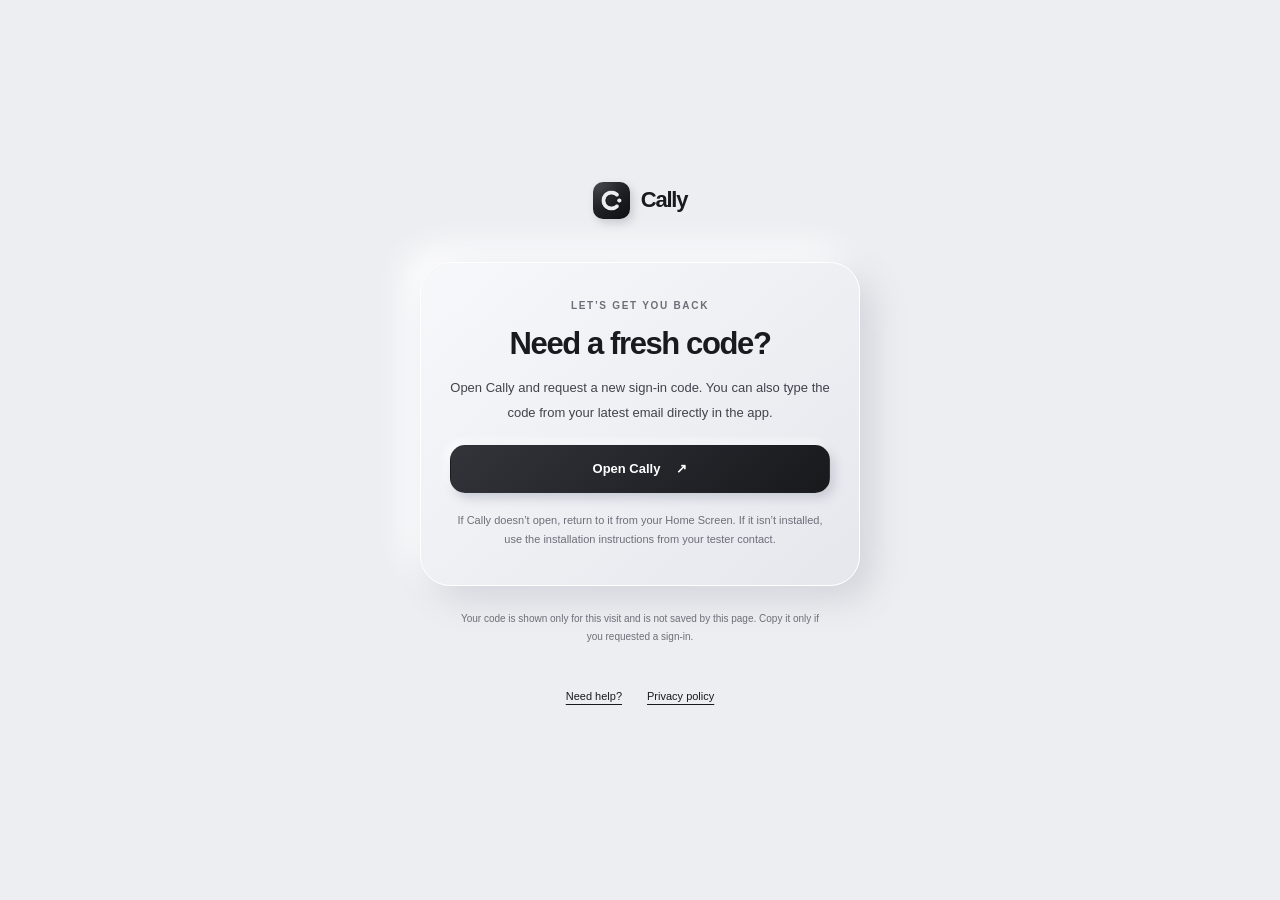
==== continue/index.html @ 254588e0 "Publish Cally marketing site and preserve browser app" ====
<!doctype html>
<html lang="en">
<head>
  <meta charset="utf-8">
  <meta name="viewport" content="width=device-width, initial-scale=1">
  <meta name="theme-color" content="#edeef1">
  <meta name="robots" content="noindex, nofollow, noarchive">
  <meta name="referrer" content="no-referrer">
  <meta http-equiv="Cache-Control" content="no-store">
  <meta http-equiv="Pragma" content="no-cache">
  <title>Your sign-in code · Cally</title>
  <script id="cally-code-script">
  (() => {
    // Fragments stay in the browser. Remove it before displaying or using its value.
    let fragment = '';
    let scrubbed = false;
    try {
      fragment = window.location.hash;
      window.history.replaceState(null, '', window.location.pathname);
      scrubbed = true;
    } catch {
      // If the address cannot be cleared, keep the code hidden.
    }
    const match = scrubbed ? /^#code=([0-9]{6})$/.exec(fragment) : null;
    const code = match ? match[1] : null;
    fragment = '';
    function ready() {
      if (!code) return;
      const value = document.getElementById('sign-in-code');
      const copy = document.getElementById('copy-code');
      const status = document.getElementById('copy-status');
      value.textContent = code;
      document.getElementById('code-valid').hidden = false;
      document.getElementById('code-missing').hidden = true;
      function selectCode() {
        const selection = window.getSelection();
        if (selection) {
          const range = document.createRange();
          range.selectNodeContents(value);
          selection.removeAllRanges();
          selection.addRange(range);
          status.textContent = 'Code selected. Choose Copy, then return to Cally.';
        } else {
          status.textContent = 'Select the code above and choose Copy, or type it in Cally.';
        }
      }
      copy.addEventListener('click', async () => {
        try {
          if (!navigator.clipboard || !navigator.clipboard.writeText) {
            selectCode();
            return;
          }
          await navigator.clipboard.writeText(code);
          copy.textContent = 'Copied';
          status.textContent = 'Copied. Open Cally and paste the code into the sign-in field.';
        } catch {
          selectCode();
        }
      });
    }
    if (document.readyState === 'loading') document.addEventListener('DOMContentLoaded', ready, { once: true });
    else ready();
  })();
  </script>
  <link rel="icon" href="../assets/app-icon.png">
  <link rel="stylesheet" href="../assets/styles.css">
  <style>
    [hidden]{display:none!important}.code-page{min-height:100svh;display:flex;align-items:center;justify-content:center;padding:44px 20px}.code-wrap{width:min(100%,440px);text-align:center}.code-brand{justify-content:center;margin-bottom:43px}.code-card{background:linear-gradient(140deg,#f7f8fa,#e5e7ed);border:1px solid #fff;border-radius:30px;box-shadow:var(--shadow);padding:35px 29px}.code-card h1{font-size:31px;letter-spacing:-.045em;line-height:1.15;font-weight:650;margin:0 0 15px}.code-intro{color:var(--body);font-size:13px;line-height:1.8;margin:0 0 25px}.code-number{display:block;background:#e5e7ed;box-shadow:inset 4px 4px 9px #d0d3dc,inset -4px -4px 9px #fff;border-radius:18px;padding:22px 10px;font-size:clamp(37px,10vw,49px);font-weight:650;letter-spacing:.16em;text-indent:.16em;font-variant-numeric:tabular-nums;line-height:1.25;user-select:all;-webkit-user-select:all;margin:0 0 20px}.code-card .button{width:100%;cursor:pointer}.code-card .open-app{margin-top:13px;background:transparent;border-color:#c9cdd6;color:var(--ink);box-shadow:none}.copy-status{font-size:11px;line-height:1.8;min-height:39px;color:var(--muted);margin:18px 0 0}.code-guidance{font-size:13px;line-height:1.85;color:var(--body);margin:0 0 20px}.code-help{font-size:11px;line-height:1.85;color:var(--body);margin:20px 0 0;padding-top:20px;border-top:1px solid #d2d5dd}.code-help b{font-weight:650}.code-privacy{font-size:10px;line-height:1.8;color:var(--muted);max-width:360px;margin:24px auto 0}.code-footer{display:flex;justify-content:center;gap:25px;margin-top:28px}.code-footer a{font-size:11px;text-underline-offset:4px;min-height:44px;display:inline-flex;align-items:center}.code-page .eyebrow{font-size:10px;margin-bottom:13px}@media(max-width:360px){.code-card{padding:29px 23px}.code-card h1{font-size:28px}}@media print{.code-number{font-size:42px}.code-brand,.code-footer,.code-privacy,.code-card .button{display:none}}
  </style>
</head>
<body>
  <main class="code-page">
    <div class="code-wrap">
      <a class="brand code-brand" href="../index.html" aria-label="Cally home"><img src="../assets/app-icon.png" width="37" height="37" alt="">Cally</a>
      <div class="code-card">
        <div id="code-valid" hidden>
          <p class="eyebrow">Back to your calendar</p>
          <h1>Your sign-in code.</h1>
          <p class="code-intro">Copy this code, then return to Cally and paste it into the sign-in field.</p>
          <output class="code-number" id="sign-in-code" aria-label="Your six-digit sign-in code" tabindex="0"></output>
          <button class="button button-dark" id="copy-code" type="button">Copy code</button>
          <a class="button open-app" href="cally://" rel="noreferrer">Open Cally <span aria-hidden="true">↗</span></a>
          <p class="copy-status" id="copy-status" role="status" aria-live="polite">Your code expires 10 minutes after the email was sent.</p>
          <p class="code-help">If the email form isn’t open, choose <b>Continue with email</b>, enter the same email address, then choose <b>I already have a code</b> and <b>Paste</b>.<br><br>If Cally doesn’t open, return to it from your Home Screen. If it isn’t installed, use the installation instructions from your tester contact.</p>
        </div>
        <div id="code-missing">
          <p class="eyebrow">Let’s get you back</p>
          <h1>Need a fresh code?</h1>
          <p class="code-guidance">Open Cally and request a new sign-in code. You can also type the code from your latest email directly in the app.</p>
          <a class="button button-dark" href="cally://" rel="noreferrer">Open Cally <span aria-hidden="true">↗</span></a>
          <p class="copy-status">If Cally doesn’t open, return to it from your Home Screen. If it isn’t installed, use the installation instructions from your tester contact.</p>
        </div>
      </div>
      <p class="code-privacy">Your code is shown only for this visit and is not saved by this page. Copy it only if you requested a sign-in.</p>
      <nav class="code-footer" aria-label="Help"><a href="../support.html">Need help?</a><a href="../privacy.html">Privacy policy</a></nav>
    </div>
  </main>
</body>
</html>
---- assets/styles.css ----
@charset "UTF-8";
:root{--canvas:#edeef1;--paper:#f8f9fb;--white:#fff;--ink:#191a1e;--body:#41434c;--muted:#6c6f78;--line:#d8dae0;--soft:#e5e6eb;--radius:32px;--shadow:14px 14px 34px #d3d5dd,-14px -14px 34px #fff;--max:1160px}
*{box-sizing:border-box}html{scroll-behavior:smooth;scroll-padding-top:100px}body{margin:0;background:var(--canvas);color:var(--ink);font-family:-apple-system,BlinkMacSystemFont,"Segoe UI",Helvetica,Arial,sans-serif;-webkit-font-smoothing:antialiased}button,a{-webkit-tap-highlight-color:transparent}a{color:inherit}img{display:block;max-width:100%;height:auto}button{font:inherit}button,a{touch-action:manipulation}button:focus-visible,a:focus-visible{outline:3px solid #777c89;outline-offset:5px}::selection{background:var(--ink);color:#fff}.container{width:min(var(--max),calc(100% - 80px));margin-inline:auto}.skip-link{position:fixed;top:12px;left:12px;padding:12px 18px;background:var(--ink);color:#fff;z-index:100;transform:translateY(-150%)}.skip-link:focus{transform:none}.site-header{position:relative;z-index:20;border-bottom:1px solid rgba(25,26,30,.09)}.nav{height:96px;display:flex;align-items:center;justify-content:space-between;gap:30px}.brand{display:inline-flex;align-items:center;gap:11px;text-decoration:none;font-size:22px;font-weight:750;letter-spacing:-.055em}.brand img{width:37px;height:37px;border-radius:10px;box-shadow:3px 4px 9px #c8cad2}.nav-links{display:flex;align-items:center;gap:34px}.nav-links a{min-height:44px;display:inline-flex;align-items:center;text-decoration:none;font-size:14px;font-weight:560;color:var(--body);padding-block:13px}.nav-links a:hover,.nav-links a[aria-current=page]{color:var(--ink)}.nav-links .nav-contact{padding:12px 20px;border:1px solid #cfd1d8;border-radius:999px;color:var(--ink);background:rgba(255,255,255,.3)}.eyebrow{font-size:11px;font-weight:720;letter-spacing:.17em;line-height:1.5;text-transform:uppercase;color:var(--muted);margin:0 0 22px}.availability-pill{display:inline-flex;align-items:center;gap:9px;border:1px solid #d1d3da;border-radius:99px;padding:8px 13px;font-size:11px;font-weight:650;letter-spacing:.03em;background:rgba(255,255,255,.28);margin-bottom:25px}.availability-pill::before{content:"";width:5px;height:5px;border-radius:50%;background:#676a74;box-shadow:0 0 0 4px #e0e2e8}.hero{display:grid;grid-template-columns:minmax(0,1fr) minmax(0,1fr);gap:40px;align-items:center;min-height:760px;padding-block:56px 64px}.hero-copy{min-width:0;position:relative;z-index:3;padding-bottom:8px}.hero h1{font-size:clamp(52px,5.4vw,77px);font-weight:700;letter-spacing:-.068em;line-height:1.015;margin:0 0 26px}.hero h1 span{color:#747780}.hero-copy>p{max-width:390px;font-size:18px;line-height:1.65;letter-spacing:-.015em;color:var(--body);margin:0 0 28px}.actions{display:flex;gap:20px;align-items:center;flex-wrap:wrap}.button{min-height:48px;display:inline-flex;align-items:center;justify-content:center;gap:16px;padding:15px 22px;border-radius:15px;font-size:13px;font-weight:650;line-height:1.2;text-decoration:none;border:1px solid transparent;transition:transform .18s,box-shadow .18s}.button:hover{transform:translateY(-2px)}.button-dark{background:linear-gradient(140deg,#32343a,#18191d);color:#fff;box-shadow:4px 5px 11px #c7cad3,-3px -3px 9px #fff}.button-light{background:var(--paper);box-shadow:4px 5px 14px #d0d2da,-4px -4px 14px #fff}.text-link{display:inline-flex;align-items:center;gap:10px;min-height:44px;text-underline-offset:4px;text-decoration-thickness:1px;font-size:13px;font-weight:600}.hero-footnote{margin-top:22px!important;font-size:11px!important;line-height:1.7!important;color:var(--muted)!important;max-width:350px!important}.hero-stage{min-width:0;height:640px;position:relative;isolation:isolate}.hero-stage::before{position:absolute;content:"";height:360px;width:100%;border-radius:50%;background:radial-gradient(ellipse,#d9dbe3 0,rgba(217,219,227,0) 70%);bottom:-16px;left:0;z-index:-1}.phone{background:#26272d;border:1px solid #494b53;border-radius:41px;padding:5px;box-shadow:0 38px 54px -26px rgba(28,32,47,.42),0 5px 12px rgba(28,32,47,.12);overflow:hidden}.phone img{width:100%;border-radius:35px}.hero-phone-main{position:absolute;width:276px;right:0;top:0;z-index:2;transform:rotate(4deg)}.hero-phone-side{position:absolute;width:236px;left:0;top:96px;transform:rotate(-7deg)}.stage-label{position:absolute;bottom:2px;left:0;right:0;display:flex;align-items:center;justify-content:center;gap:11px;font-size:10px;color:var(--muted);letter-spacing:.06em}.stage-label::before{content:"";width:23px;height:1px;background:#b7bbc5}.principles{border-top:1px solid var(--line);border-bottom:1px solid var(--line);display:grid;grid-template-columns:repeat(3,1fr);gap:35px;padding-block:24px;margin-bottom:116px}.principle{display:flex;align-items:center;gap:14px;font-size:12px;color:var(--body)}.principle span{font-size:10px;font-weight:650;color:#92959e}.section-heading{display:flex;align-items:flex-end;justify-content:space-between;gap:50px;margin-bottom:43px}.section-heading h2,.privacy-band h2,.availability h2{font-size:clamp(36px,4vw,52px);line-height:1.09;letter-spacing:-.055em;font-weight:650;margin:0}.section-heading>p{font-size:14px;line-height:1.75;color:var(--body);max-width:280px;margin:0 0 3px}.tour{padding-bottom:116px}.tour-surface{background:linear-gradient(130deg,#f4f5f8,#e4e6ec);border:1px solid rgba(255,255,255,.8);border-radius:var(--radius);box-shadow:var(--shadow);padding:46px 58px;display:grid;grid-template-columns:1fr 320px;gap:90px;align-items:center;min-height:680px}.tour-tabs{display:flex;gap:7px;flex-wrap:wrap;margin:0 0 43px;max-width:440px}.tour-tab{cursor:pointer;min-height:44px;padding:10px 14px;border:1px solid #d4d6dd;border-radius:99px;background:transparent;font-size:11px;color:var(--body);transition:background .18s,color .18s}.tour-tab[aria-selected=true]{background:var(--ink);border-color:var(--ink);color:#fff;box-shadow:2px 3px 6px #bfc2cb}.tour-detail .chapter{display:block;font-size:11px;letter-spacing:.1em;color:#8d9099;margin-bottom:18px}.tour-detail h3{font-size:38px;letter-spacing:-.05em;font-weight:650;line-height:1.12;margin:0 0 21px;max-width:350px}.tour-detail>p{font-size:15px;line-height:1.8;color:var(--body);max-width:335px;margin:0 0 29px}.tour-detail .detail-note{border-top:1px solid #d3d5dd;padding-top:20px;max-width:335px;font-size:11px;line-height:1.75;color:var(--muted)}.tour-device{width:264px;margin:auto;max-width:100%}.tour-caption{text-align:center;font-size:10px;color:var(--muted);line-height:1.7;margin:18px 0 0}.possibilities{padding-bottom:116px}.feature-rows{border-top:1px solid var(--line)}.feature-row{display:grid;grid-template-columns:56px 1fr 1fr;align-items:start;gap:22px;padding:30px 0;border-bottom:1px solid var(--line)}.feature-row .feature-number{font-size:10px;letter-spacing:.05em;color:#898d96;padding-top:5px}.feature-row h3{font-size:22px;letter-spacing:-.035em;line-height:1.35;font-weight:620;margin:0}.feature-row p{font-size:14px;line-height:1.8;color:var(--body);margin:0;max-width:385px}.feature-row p a{text-underline-offset:3px}.privacy-band{background:linear-gradient(120deg,#303239,#191a1e);border-radius:var(--radius);padding:67px 62px;color:#f6f7f9;display:grid;grid-template-columns:1fr 1fr;gap:80px;box-shadow:0 20px 40px -30px #6e727e;margin-bottom:116px}.privacy-band .eyebrow{color:#aeb2be}.privacy-band h2{max-width:360px;font-size:46px}.privacy-band .text-link{color:#f6f7f9;margin-top:27px}.privacy-list{padding:0;margin:0;list-style:none;align-self:center}.privacy-list li{border-bottom:1px solid #4a4d55;padding:17px 0;display:flex;gap:14px;font-size:13px;line-height:1.6;color:#d0d3dc}.privacy-list li:first-child{padding-top:0}.privacy-list li:last-child{border:0;padding-bottom:0}.privacy-list .tick{flex:0 0 16px;color:#f8f9fb}.availability{text-align:center;max-width:700px;margin:0 auto;padding:0 0 116px}.availability .app-icon{width:72px;height:72px;margin:0 auto 30px;border-radius:20px;box-shadow:7px 9px 19px #c5c8d2,-6px -6px 17px #fff}.availability>p:not(.eyebrow){font-size:15px;line-height:1.8;color:var(--body);max-width:470px;margin:22px auto 26px}.availability .small{font-size:11px!important;color:var(--muted)!important;margin-top:20px!important}.site-footer{border-top:1px solid var(--line);padding:37px 0 26px}.footer-top{display:flex;align-items:center;justify-content:space-between;gap:25px}.footer-top .brand{font-size:20px}.footer-top .brand img{width:31px;height:31px;border-radius:9px}.footer-links{display:flex;gap:26px;align-items:center;flex-wrap:wrap}.footer-links a{font-size:11px;text-decoration:none;color:var(--body);min-height:44px;display:inline-flex;align-items:center}.footer-links a:hover{text-decoration:underline;text-underline-offset:4px}.footer-bottom{display:flex;justify-content:space-between;gap:30px;border-top:1px solid var(--line);margin-top:24px;padding-top:22px;font-size:10px;line-height:1.7;color:var(--muted)}.footer-bottom p{margin:0}.legacy-note a{text-underline-offset:3px}.legal-shell{padding-block:65px 100px;display:grid;grid-template-columns:205px minmax(0,1fr);gap:80px;align-items:start}.legal-aside{position:sticky;top:40px}.legal-aside .eyebrow{margin-bottom:20px}.legal-aside nav{display:flex;flex-direction:column;gap:2px}.legal-aside a{display:block;font-size:11px;color:var(--muted);line-height:1.5;text-decoration:none;padding:9px 0;min-height:44px}.legal-aside a:hover{color:var(--ink)}.legal-aside .back-link{display:inline-flex;margin-top:23px;font-weight:600;font-size:12px;color:var(--ink)}.legal-main{max-width:780px;overflow-wrap:anywhere}.legal-main h1{font-size:clamp(42px,5vw,60px);letter-spacing:-.06em;line-height:1.1;font-weight:650;margin:0 0 13px}.legal-main .meta{font-size:12px;color:var(--muted);margin:0 0 35px}.legal-main .summary,.legal-main .contact{background:linear-gradient(135deg,#36383f,#191a1e);color:#f4f5f8;border-radius:25px;padding:27px 30px;margin-bottom:35px;box-shadow:0 12px 25px -20px #373b49}.legal-main .summary h2,.legal-main .contact h2{color:#aeb2be;font-size:10px;font-weight:650;letter-spacing:.16em;text-transform:uppercase;margin:0 0 13px}.legal-main .summary ul{list-style:none;margin:0;padding:0}.legal-main .summary li{font-size:13px;line-height:1.7;margin:8px 0;padding-left:19px;position:relative}.legal-main .summary li::before{content:"·";position:absolute;left:0}.legal-main .contact p{font-size:14px;line-height:1.7;color:#d3d6df;margin:0 0 18px}.legal-main .contact .button{color:var(--ink);background:#f4f5f8;font-size:12px;box-shadow:none}.legal-main .sheet{background:rgba(255,255,255,.5);border:1px solid rgba(255,255,255,.8);border-radius:28px;padding:8px 35px}.legal-main section{padding:28px 0;border-top:1px solid var(--line);scroll-margin-top:30px}.legal-main section:first-child{border-top:0}.legal-main h2{font-size:20px;line-height:1.4;letter-spacing:-.025em;font-weight:650;margin:0 0 13px}.legal-main section p,.legal-main section li{font-size:13px;line-height:1.9;color:var(--body)}.legal-main section p{margin:0 0 12px}.legal-main section ul,.legal-main section ol{margin:0 0 12px;padding-left:21px}.legal-main section li{margin:7px 0}.legal-main section>:last-child{margin-bottom:0}.legal-main section b{font-weight:650;color:var(--ink)}.legal-main section a{text-underline-offset:3px;text-decoration-color:#9195a0}.legal-main section .note{font-size:12px;color:var(--muted)}.legal-footer-note{font-size:11px;color:var(--muted);margin-top:25px;line-height:1.8}.legacy-banner{background:#f8f9fb;border:1px solid var(--line);border-radius:18px;padding:19px 22px;font-size:12px;line-height:1.75;color:var(--body);margin-top:24px}.legacy-banner a{font-weight:650;text-underline-offset:3px}
@media(min-width:1500px){.hero{min-height:810px}.hero-stage{height:670px}.hero-phone-main{width:290px}.hero-phone-side{width:247px}}
@media(max-width:1050px){.container{width:calc(100% - 56px)}.hero{gap:20px;min-height:690px}.hero h1{font-size:62px}.hero-stage{height:570px}.hero-phone-main{width:243px;right:0}.hero-phone-side{width:205px;left:-5px;top:85px}.hero-copy>p{font-size:16px;max-width:345px}.tour-surface{padding:38px;gap:36px;grid-template-columns:1fr 285px}.privacy-band{padding:55px 44px;gap:45px}.legal-shell{gap:42px;grid-template-columns:170px minmax(0,1fr)}}
@media(max-width:800px){.container{width:calc(100% - 40px)}.nav{height:80px}.nav-links{gap:21px}.nav-links a{font-size:12px}.nav-links .nav-contact{display:none}.hero{grid-template-columns:minmax(0,1fr);text-align:center;padding-block:48px 45px;gap:25px}.hero-copy{padding:0}.hero h1{font-size:clamp(55px,9vw,75px)}.hero-copy>p,.hero-footnote{margin-inline:auto!important}.hero-copy>p{max-width:400px}.actions{justify-content:center}.hero-stage{height:610px;width:500px;max-width:100%;margin:0 auto}.hero-phone-main{width:267px;right:25px}.hero-phone-side{width:225px;left:20px;top:82px}.principles{gap:20px;margin-bottom:80px}.principle{font-size:11px;gap:9px}.section-heading{gap:30px;margin-bottom:30px}.section-heading h2{font-size:38px}.section-heading>p{font-size:12px;max-width:210px}.tour,.possibilities{padding-bottom:80px}.tour-surface{grid-template-columns:1fr 250px;gap:25px;padding:33px 28px;min-height:620px}.tour-tabs{gap:6px;margin-bottom:29px}.tour-tab{padding:9px 11px;font-size:10px}.tour-device{width:235px}.tour-detail h3{font-size:31px}.tour-detail>p{font-size:13px}.feature-row{grid-template-columns:35px 1fr 1.2fr;gap:17px}.feature-row h3{font-size:20px}.feature-row p{font-size:12px}.privacy-band{margin-bottom:80px;padding:43px 35px;gap:35px}.privacy-band h2{font-size:37px}.privacy-list li{font-size:12px}.availability{padding-bottom:80px}.availability h2{font-size:42px}.legal-shell{display:block;padding-block:44px 70px}.legal-aside{position:static;margin-bottom:30px}.legal-aside .eyebrow,.legal-aside nav{display:none}.legal-aside .back-link{margin:0;padding:0;min-height:30px}.legal-main{max-width:none}.legal-main .sheet{padding-inline:28px}.footer-links{gap:20px}}
@media(max-width:580px){html{scroll-padding-top:24px}.nav{gap:14px;height:74px}.brand{font-size:21px;gap:9px}.brand img{width:32px;height:32px;border-radius:9px}.nav-links{gap:18px}.nav-links a{font-size:11px}.hero{padding-top:35px}.availability-pill{font-size:10px;padding:8px 12px;margin-bottom:23px}.hero h1{font-size:55px;letter-spacing:-.065em}.hero-copy>p{font-size:15px;max-width:335px;line-height:1.75;margin-bottom:24px}.hero-footnote{font-size:10px!important;max-width:300px!important;margin-top:19px!important}.button{font-size:12px;min-height:47px;padding:15px 18px}.text-link{font-size:12px}.actions{gap:18px}.hero-stage{height:555px;width:360px}.hero-phone-main{width:234px;right:8px;top:6px}.hero-phone-side{width:191px;left:10px;top:72px}.phone{border-radius:34px;padding:4px}.phone img{border-radius:29px}.stage-label{font-size:9px;bottom:0}.principles{padding-block:20px;gap:10px;margin-bottom:70px}.principle{display:block;font-size:10px;line-height:1.6;text-align:center}.principle span{display:block;font-size:9px;margin-bottom:3px}.section-heading{display:block;margin-bottom:27px}.section-heading h2{font-size:36px}.section-heading>p{font-size:13px;max-width:340px;margin-top:20px}.eyebrow{font-size:10px;margin-bottom:16px}.tour-surface{display:flex;flex-direction:column;align-items:stretch;padding:27px 25px 32px;gap:24px;border-radius:27px;min-height:0}.tour-tabs{gap:5px;margin-bottom:28px;max-width:100%}.tour-tab{padding:9px 11px;font-size:10px;min-height:44px}.tour-detail .chapter{font-size:10px;margin-bottom:12px}.tour-detail h3{font-size:33px;max-width:300px;margin-bottom:16px;min-height:74px}.tour-detail>p{font-size:13px;line-height:1.8;margin-bottom:19px;max-width:none;min-height:94px}.tour-detail .detail-note{font-size:10px;max-width:none;padding-top:17px;min-height:53px}.tour-device{width:236px}.tour-caption{font-size:9px;max-width:260px;margin:16px auto 0}.tour,.possibilities{padding-bottom:70px}.feature-row{grid-template-columns:27px 1fr;gap:15px;padding-block:25px}.feature-row h3{font-size:21px}.feature-row p{grid-column:2;font-size:13px;max-width:none;margin-top:-6px}.feature-row .feature-number{padding-top:4px}.privacy-band{display:block;padding:33px 27px;border-radius:27px;margin-bottom:70px}.privacy-band h2{font-size:39px;max-width:300px}.privacy-band .text-link{margin-top:22px;margin-bottom:30px}.privacy-list li{padding-block:15px;font-size:12px}.availability .app-icon{width:63px;height:63px;border-radius:18px;margin-bottom:25px}.availability h2{font-size:39px}.availability>p:not(.eyebrow){font-size:13px;padding-inline:10px;max-width:360px}.availability .small{font-size:10px!important}.availability{padding-bottom:70px}.footer-top{align-items:flex-start}.footer-links{justify-content:flex-end;gap:0 20px;max-width:225px}.footer-links a{font-size:10px;min-height:44px}.footer-bottom{display:block;font-size:9px;margin-top:23px;padding-top:19px}.footer-bottom p+p{margin-top:8px}.site-footer{padding-top:28px}.legal-main h1{font-size:45px}.legal-main .meta{font-size:11px;margin-bottom:27px}.legal-main .summary,.legal-main .contact{padding:24px;border-radius:23px;margin-bottom:26px}.legal-main .summary li{font-size:12px}.legal-main .contact p{font-size:13px}.legal-main .sheet{padding:0 23px;border-radius:23px}.legal-main h2{font-size:19px}.legal-main section p,.legal-main section li{font-size:12px;line-height:1.9}.legal-main section{padding-block:25px}.legal-main section .note{font-size:11px}.legacy-banner{font-size:11px;padding:17px 20px}}
@media(max-width:360px){.container{width:calc(100% - 30px)}.nav-links{gap:12px}.hero h1{font-size:48px}.hero-stage{height:510px}.hero-phone-main{width:215px;right:4px}.hero-phone-side{width:177px;left:10px;top:72px}.tour-surface{padding-inline:20px}.tour-tab{padding-inline:9px}.tour-device{width:225px}.privacy-band h2{font-size:35px}.footer-top{display:block}.footer-links{justify-content:flex-start;max-width:none;margin-top:20px}.legal-main .sheet{padding-inline:20px}}
@media(prefers-reduced-motion:reduce){html{scroll-behavior:auto}*,*::before,*::after{transition:none!important;animation:none!important}.button:hover{transform:none}}
@media print{.site-header,.site-footer,.legal-aside,.skip-link{display:none}.container{width:100%}.legal-shell{display:block;padding:0}.legal-main{max-width:none}.legal-main .sheet{padding:0;background:none;border:0}.legal-main .summary,.legal-main .contact{background:#fff;color:#191a1e;box-shadow:none;border:1px solid #ccc}.legal-main .contact p{color:#41434c}.legal-main section{break-inside:avoid}body{background:#fff}}
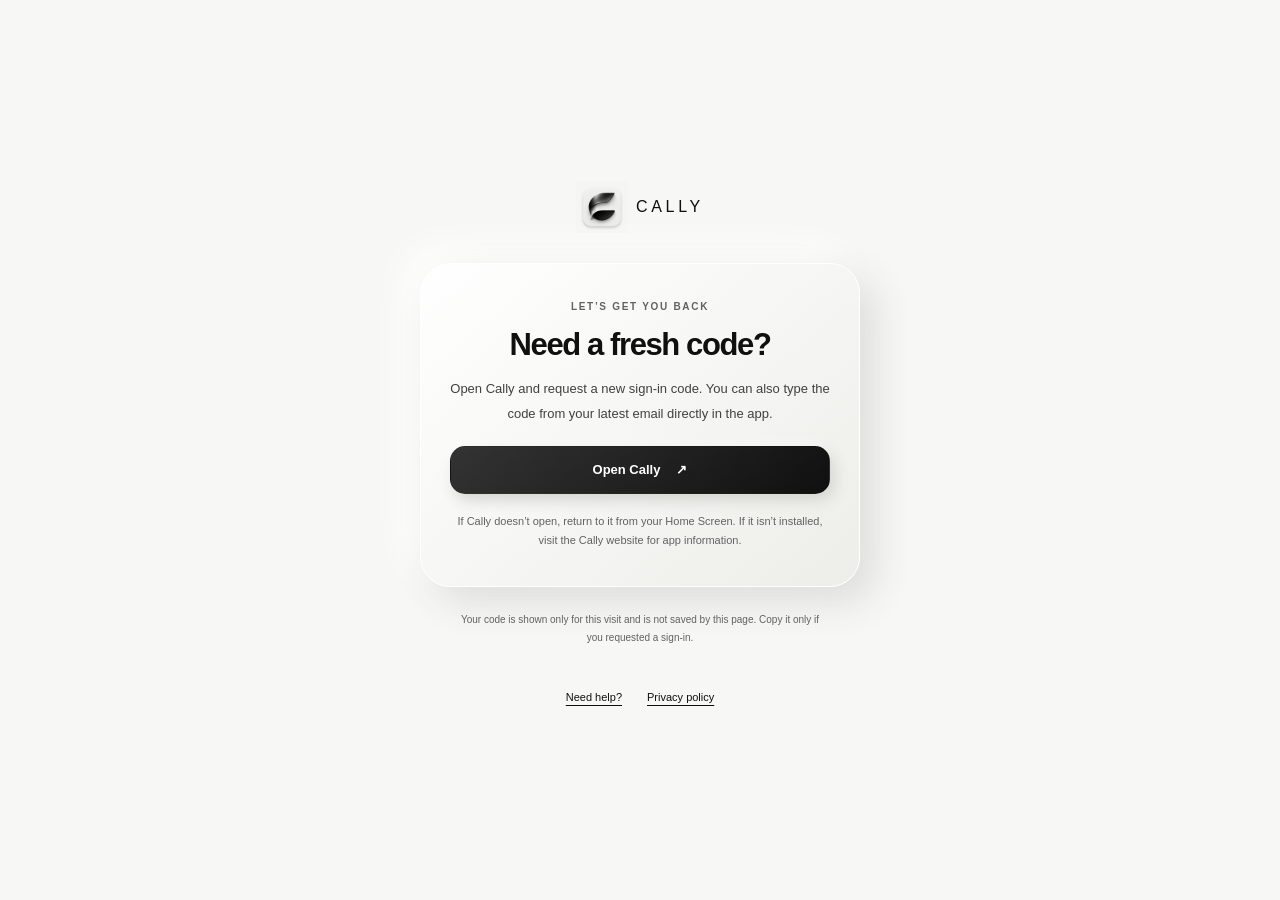
==== commit 8a5dc0f0: "Apply official Cally branding across website and browser app" ====
--- a/continue/index.html
+++ b/continue/index.html
@@ -3,7 +3,7 @@
 <head>
   <meta charset="utf-8">
   <meta name="viewport" content="width=device-width, initial-scale=1">
-  <meta name="theme-color" content="#edeef1">
+  <meta name="theme-color" content="#f7f7f5">
   <meta name="robots" content="noindex, nofollow, noarchive">
   <meta name="referrer" content="no-referrer">
   <meta http-equiv="Cache-Control" content="no-store">
@@ -62,16 +62,17 @@
     else ready();
   })();
   </script>
-  <link rel="icon" href="../assets/app-icon.png">
+  <link rel="icon" type="image/png" href="../assets/favicon.png">
   <link rel="stylesheet" href="../assets/styles.css">
+  <link rel="stylesheet" href="../assets/brand.css">
   <style>
     [hidden]{display:none!important}.code-page{min-height:100svh;display:flex;align-items:center;justify-content:center;padding:44px 20px}.code-wrap{width:min(100%,440px);text-align:center}.code-brand{justify-content:center;margin-bottom:43px}.code-card{background:linear-gradient(140deg,#f7f8fa,#e5e7ed);border:1px solid #fff;border-radius:30px;box-shadow:var(--shadow);padding:35px 29px}.code-card h1{font-size:31px;letter-spacing:-.045em;line-height:1.15;font-weight:650;margin:0 0 15px}.code-intro{color:var(--body);font-size:13px;line-height:1.8;margin:0 0 25px}.code-number{display:block;background:#e5e7ed;box-shadow:inset 4px 4px 9px #d0d3dc,inset -4px -4px 9px #fff;border-radius:18px;padding:22px 10px;font-size:clamp(37px,10vw,49px);font-weight:650;letter-spacing:.16em;text-indent:.16em;font-variant-numeric:tabular-nums;line-height:1.25;user-select:all;-webkit-user-select:all;margin:0 0 20px}.code-card .button{width:100%;cursor:pointer}.code-card .open-app{margin-top:13px;background:transparent;border-color:#c9cdd6;color:var(--ink);box-shadow:none}.copy-status{font-size:11px;line-height:1.8;min-height:39px;color:var(--muted);margin:18px 0 0}.code-guidance{font-size:13px;line-height:1.85;color:var(--body);margin:0 0 20px}.code-help{font-size:11px;line-height:1.85;color:var(--body);margin:20px 0 0;padding-top:20px;border-top:1px solid #d2d5dd}.code-help b{font-weight:650}.code-privacy{font-size:10px;line-height:1.8;color:var(--muted);max-width:360px;margin:24px auto 0}.code-footer{display:flex;justify-content:center;gap:25px;margin-top:28px}.code-footer a{font-size:11px;text-underline-offset:4px;min-height:44px;display:inline-flex;align-items:center}.code-page .eyebrow{font-size:10px;margin-bottom:13px}@media(max-width:360px){.code-card{padding:29px 23px}.code-card h1{font-size:28px}}@media print{.code-number{font-size:42px}.code-brand,.code-footer,.code-privacy,.code-card .button{display:none}}
   </style>
 </head>
-<body>
+<body class="brand-refresh">
   <main class="code-page">
     <div class="code-wrap">
-      <a class="brand code-brand" href="../index.html" aria-label="Cally home"><img src="../assets/app-icon.png" width="37" height="37" alt="">Cally</a>
+      <a class="brand code-brand" href="../index.html" aria-label="Cally home"><img src="../assets/cally-icon.png" width="37" height="37" alt=""><span>CALLY</span></a>
       <div class="code-card">
         <div id="code-valid" hidden>
           <p class="eyebrow">Back to your calendar</p>
@@ -81,14 +82,14 @@
           <button class="button button-dark" id="copy-code" type="button">Copy code</button>
           <a class="button open-app" href="cally://" rel="noreferrer">Open Cally <span aria-hidden="true">↗</span></a>
           <p class="copy-status" id="copy-status" role="status" aria-live="polite">Your code expires 10 minutes after the email was sent.</p>
-          <p class="code-help">If the email form isn’t open, choose <b>Continue with email</b>, enter the same email address, then choose <b>I already have a code</b> and <b>Paste</b>.<br><br>If Cally doesn’t open, return to it from your Home Screen. If it isn’t installed, use the installation instructions from your tester contact.</p>
+          <p class="code-help">If the email form isn’t open, choose <b>Continue with email</b>, enter the same email address, then choose <b>I already have a code</b> and <b>Paste</b>.<br><br>If Cally doesn’t open, return to it from your Home Screen. If it isn’t installed, visit the Cally website for app information.</p>
         </div>
         <div id="code-missing">
           <p class="eyebrow">Let’s get you back</p>
           <h1>Need a fresh code?</h1>
           <p class="code-guidance">Open Cally and request a new sign-in code. You can also type the code from your latest email directly in the app.</p>
           <a class="button button-dark" href="cally://" rel="noreferrer">Open Cally <span aria-hidden="true">↗</span></a>
-          <p class="copy-status">If Cally doesn’t open, return to it from your Home Screen. If it isn’t installed, use the installation instructions from your tester contact.</p>
+          <p class="copy-status">If Cally doesn’t open, return to it from your Home Screen. If it isn’t installed, visit the Cally website for app information.</p>
         </div>
       </div>
       <p class="code-privacy">Your code is shown only for this visit and is not saved by this page. Copy it only if you requested a sign-in.</p>
--- a/assets/brand.css
+++ b/assets/brand.css
@@ -0,0 +1,68 @@
+/* Cally's supplied graphite-and-porcelain artwork is the source of this palette. */
+body.brand-refresh {
+  --canvas:#f7f7f5;--paper:#fdfdfc;--white:#fff;--ink:#101010;
+  --body:#414141;--muted:#626262;--line:#dededb;--soft:#e9e9e6;
+  --shadow:15px 15px 38px #ddddda,-15px -15px 38px #fff;
+  background:var(--canvas);color:var(--ink);
+}
+.brand-refresh .site-header{background:rgba(253,253,252,.8);border-color:rgba(16,16,16,.09)}
+.brand-refresh .brand{font-size:16px;font-weight:450;letter-spacing:.23em;text-transform:uppercase;gap:8px}
+.brand-refresh .brand img{width:52px;height:52px;object-fit:contain;border-radius:0;box-shadow:none;mix-blend-mode:multiply}
+.brand-refresh .footer-top .brand{font-size:14px;letter-spacing:.22em}
+.brand-refresh .footer-top .brand img{width:46px;height:46px;border-radius:0;box-shadow:none}
+.brand-refresh .nav-links .nav-contact{border-color:#d5d5d2;background:rgba(255,255,255,.6)}
+.brand-refresh button:focus-visible,.brand-refresh a:focus-visible{outline-color:#565656}
+.brand-refresh .availability-pill{background:rgba(255,255,255,.65);border-color:#d8d8d5}
+.brand-refresh .availability-pill::before{background:#505050;box-shadow:0 0 0 4px #e6e6e2}
+.brand-refresh .hero h1 span{color:#797979}
+.brand-refresh .button-dark{background:linear-gradient(140deg,#333,#101010);box-shadow:4px 6px 15px #d3d3cf,-3px -3px 10px #fff}
+.brand-refresh .button-light{background:var(--paper);box-shadow:4px 5px 14px #d8d8d4,-4px -4px 14px #fff}
+.brand-refresh .hero-stage::before{background:radial-gradient(ellipse,#d9d9d5 0,rgba(217,217,213,0) 70%)}
+.brand-refresh .phone{background:#202020;border-color:#484848;box-shadow:0 38px 54px -26px rgba(16,16,16,.35),0 5px 12px rgba(16,16,16,.12)}
+.brand-refresh .stage-label::before{background:#b8b8b4}
+.brand-refresh .principle span,.brand-refresh .feature-number,.brand-refresh .tour-detail .chapter{color:#727272}
+.brand-refresh .tour-surface{background:linear-gradient(130deg,#fdfdfb,#e9e9e5);border-color:#fff}
+.brand-refresh .tour-tab{border-color:#d7d7d3}
+.brand-refresh .tour-tab[aria-selected=true]{border-color:var(--ink);box-shadow:2px 3px 7px #c8c8c3}
+.brand-refresh .tour-detail .detail-note{border-color:#d5d5d1}
+.brand-refresh .privacy-band{background:linear-gradient(120deg,#303030,#101010);color:#fafaf8;box-shadow:0 20px 40px -30px #777}
+.brand-refresh .privacy-band .eyebrow,.brand-refresh .legal-main .summary h2,.brand-refresh .legal-main .contact h2{color:#bcbcbc}
+.brand-refresh .privacy-band .text-link,.brand-refresh .privacy-list .tick{color:#fafaf8}
+.brand-refresh .privacy-list li{border-color:#484848;color:#dededb}
+.brand-refresh .legal-main .summary,.brand-refresh .legal-main .contact{background:linear-gradient(135deg,#333,#101010);color:#fafaf8;box-shadow:0 12px 25px -20px #333}
+.brand-refresh .legal-main .contact p{color:#dededb}
+.brand-refresh .legal-main .contact .button{background:#fafaf8;color:#101010;box-shadow:none}
+.brand-refresh .legal-main .sheet{background:rgba(255,255,255,.68)}
+.brand-refresh .legal-main section a{text-decoration-color:#898989}
+.brand-refresh .legacy-banner{background:#fdfdfb}
+.brand-refresh .code-card{background:linear-gradient(140deg,#fff,#edede9);border-color:#fff}
+.brand-refresh .code-number{background:#e9e9e5;box-shadow:inset 4px 4px 9px #d5d5d0,inset -4px -4px 9px #fff}
+.brand-refresh .code-card .open-app{border-color:#c9c9c4;color:var(--ink);box-shadow:none;background:transparent}
+.brand-refresh .code-help{border-color:#d5d5d1}
+.brand-refresh .code-brand{gap:8px;margin-bottom:30px}
+
+/* The studio moves only in direct response to scrolling. */
+.brand-experience{width:min(1640px,calc(100% - 40px));margin:20px auto 0;position:relative}
+.brand-scene{position:relative;isolation:isolate;overflow:clip;min-height:500px;height:clamp(500px,44vw,620px);border-radius:30px;background:#eee;border:1px solid #e4e4e0;box-shadow:0 24px 50px -40px rgba(0,0,0,.3)}
+.scene-environment{position:absolute;inset:-3%;width:106%;height:106%;max-width:none;object-fit:cover;object-position:50% 55%;transform:translate3d(0,var(--scroll-shift,0px),0) scale(1.025);pointer-events:none}
+.scene-copy{position:absolute;z-index:2;left:7%;top:50%;width:42%;max-width:560px;transform:translateY(-50%);color:var(--ink)}
+.scene-copy .eyebrow{margin-bottom:20px;font-size:10px;letter-spacing:.18em;color:#535353}
+.scene-copy h1{font-size:clamp(48px,5vw,72px);font-weight:650;line-height:1.025;letter-spacing:-.065em;margin:0 0 22px}
+.scene-copy>p:not(.eyebrow):not(.scene-footnote){font-size:16px;line-height:1.7;color:#414141;max-width:370px;margin:0 0 24px;letter-spacing:-.012em}
+.scene-copy .actions{gap:18px}
+.scene-copy .scene-footnote{font-size:10px!important;line-height:1.6!important;color:#555!important;margin:18px 0 0!important;max-width:350px!important}
+.brand-refresh .hero{padding-top:82px}
+.brand-refresh .hero h2{font-size:clamp(40px,4.7vw,64px);font-weight:650;line-height:1.035;letter-spacing:-.06em;margin:0 0 26px}
+.brand-refresh .hero h2 span{color:#797979}
+.brand-refresh .hero-phone-main,.brand-refresh .hero-phone-side{translate:0 var(--scroll-shift,0px)}
+.brand-refresh .button,.brand-refresh .tour-tab{transition:none}
+.brand-refresh .button:hover{transform:none}
+@media(min-width:1700px){.scene-copy{max-width:610px}.scene-copy h1{font-size:78px}.scene-copy>p:not(.eyebrow):not(.scene-footnote){font-size:18px;max-width:400px}}
+@media(max-width:1050px){.brand-experience{width:calc(100% - 28px);margin-top:14px}.brand-scene{height:540px}.scene-copy{left:6%;width:45%}.scene-copy h1{font-size:54px}.scene-copy>p:not(.eyebrow):not(.scene-footnote){font-size:15px;max-width:330px}.scene-copy .actions{gap:13px}.scene-copy .button{padding-inline:17px}}
+@media(max-width:800px){.brand-scene{height:530px;min-height:0;border-radius:24px}.scene-environment{object-position:59% 50%;opacity:.85}.brand-scene::after{content:"";position:absolute;z-index:1;inset:0;pointer-events:none;background:linear-gradient(90deg,rgba(247,247,245,.88),rgba(247,247,245,.55) 48%,transparent 75%)}.scene-copy{left:6%;width:49%}.scene-copy h1{font-size:48px}.scene-copy>p:not(.eyebrow):not(.scene-footnote){font-size:14px}.scene-copy .actions{gap:8px}.scene-copy .button,.scene-copy .text-link{font-size:11px}.brand-refresh .hero{padding-top:65px}.brand-refresh .hero h2{font-size:50px}}
+@media(max-width:580px){.brand-refresh .nav{gap:9px}.brand-refresh .brand{font-size:12px;letter-spacing:.18em;gap:2px}.brand-refresh .brand img{width:43px;height:43px}.brand-refresh .nav-links{gap:15px}.brand-refresh .footer-top .brand{font-size:12px;letter-spacing:.19em}.brand-refresh .footer-top .brand img{width:43px;height:43px}.brand-experience{width:calc(100% - 20px);margin-top:10px}.brand-scene{height:610px;border-radius:21px}.scene-environment{object-position:70% 50%;opacity:.84}.brand-scene::after{background:linear-gradient(180deg,rgba(247,247,245,.97) 0,rgba(247,247,245,.94) 39%,rgba(247,247,245,.62) 62%,rgba(247,247,245,.04) 88%)}.scene-copy{left:22px;top:28px;width:calc(100% - 44px);max-width:none;transform:none}.scene-copy .eyebrow{font-size:9px;letter-spacing:.15em;margin-bottom:16px}.scene-copy h1{font-size:clamp(40px,11.5vw,50px);line-height:1.04;letter-spacing:-.06em;margin-bottom:20px}.scene-copy>p:not(.eyebrow):not(.scene-footnote){font-size:14px;line-height:1.7;max-width:330px;margin-bottom:21px}.scene-copy .actions{justify-content:flex-start;gap:16px}.scene-copy .button{font-size:12px;padding-inline:18px}.scene-copy .text-link{font-size:12px}.scene-copy .scene-footnote{max-width:300px!important;font-size:9px!important;margin:15px 0 0!important}.brand-refresh .hero{padding-top:55px}.brand-refresh .hero h2{font-size:44px;line-height:1.04}.brand-refresh .code-brand{font-size:16px;letter-spacing:.2em;gap:5px}.brand-refresh .code-brand img{width:54px;height:54px}}
+@media(max-width:360px){.brand-refresh .brand{font-size:11px;letter-spacing:.15em}.brand-refresh .brand img{width:39px;height:39px}.brand-refresh .nav-links{gap:11px}.scene-copy{left:18px;width:calc(100% - 36px)}.scene-copy h1{font-size:40px}.scene-copy>p:not(.eyebrow):not(.scene-footnote){font-size:13px}.scene-copy .actions{gap:14px}.scene-copy .button{padding-inline:16px;font-size:11px}.scene-copy .text-link{font-size:11px}.brand-refresh .hero h2{font-size:40px}}
+@media(prefers-reduced-motion:reduce){.brand-refresh *, .brand-refresh *::before,.brand-refresh *::after{animation:none!important;transition:none!important;scroll-behavior:auto!important}.scene-environment{transform:none!important}.brand-refresh .hero-phone-main,.brand-refresh .hero-phone-side{translate:none!important}}
+@media print{.brand-experience{display:none}.brand-refresh .legal-main .summary,.brand-refresh .legal-main .contact{background:#fff;color:#101010}.brand-refresh .legal-main .contact p{color:#414141}}
+
+.brand-refresh .footer-caption{margin:0;font-size:12px;line-height:1.6;color:var(--muted)}
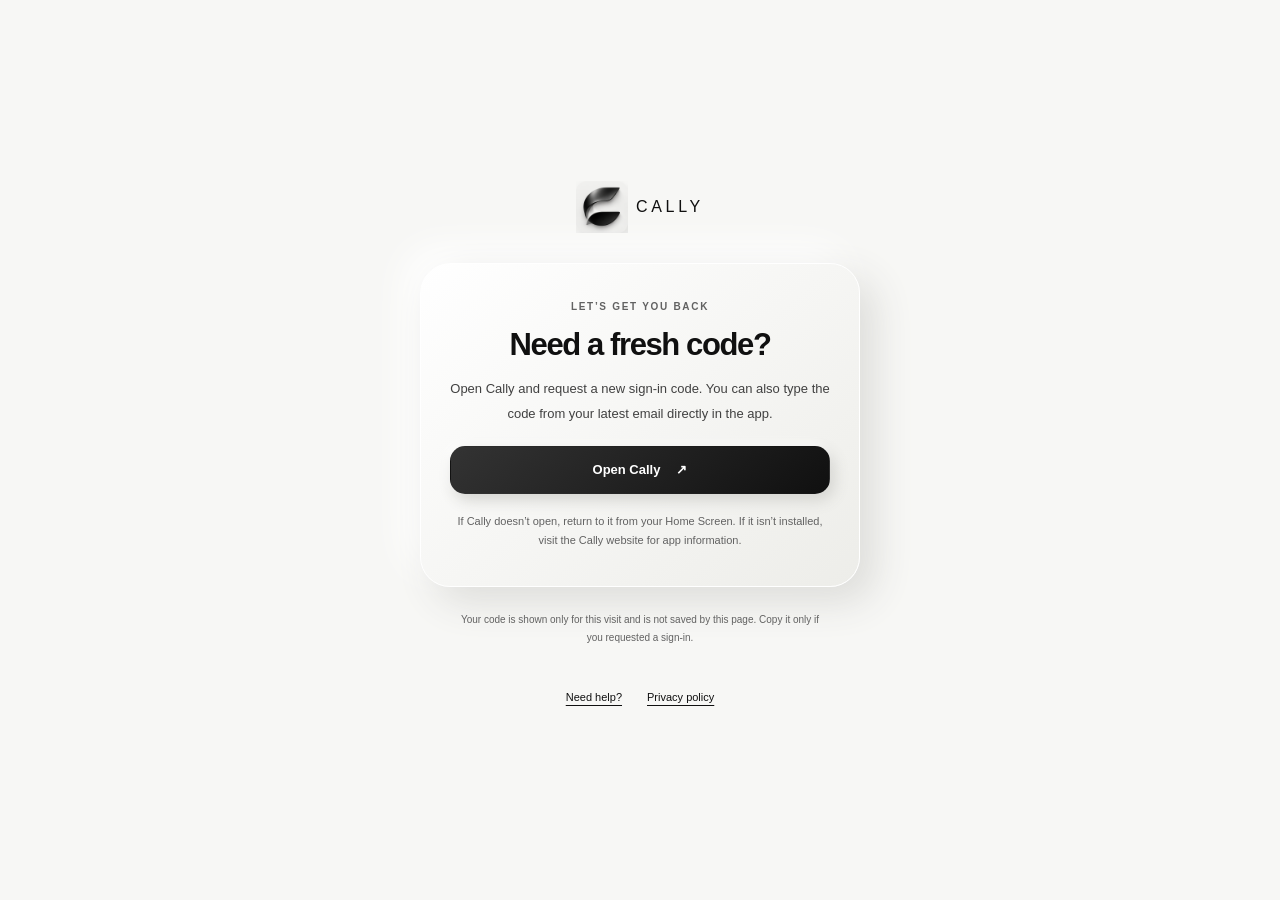
==== commit c4228721: "Update Premium pages and cropped Cally brand assets" ====
--- a/continue/index.html
+++ b/continue/index.html
@@ -62,7 +62,7 @@
     else ready();
   })();
   </script>
-  <link rel="icon" type="image/png" href="../assets/favicon.png">
+  <link rel="icon" type="image/png" href="../assets/favicon-tile.png">
   <link rel="stylesheet" href="../assets/styles.css">
   <link rel="stylesheet" href="../assets/brand.css">
   <style>
@@ -72,7 +72,7 @@
 <body class="brand-refresh">
   <main class="code-page">
     <div class="code-wrap">
-      <a class="brand code-brand" href="../index.html" aria-label="Cally home"><img src="../assets/cally-icon.png" width="37" height="37" alt=""><span>CALLY</span></a>
+      <a class="brand code-brand" href="../index.html" aria-label="Cally home"><img src="../assets/cally-logo.png" width="37" height="37" alt=""><span>CALLY</span></a>
       <div class="code-card">
         <div id="code-valid" hidden>
           <p class="eyebrow">Back to your calendar</p>
--- a/assets/brand.css
+++ b/assets/brand.css
@@ -66,3 +66,6 @@
 @media print{.brand-experience{display:none}.brand-refresh .legal-main .summary,.brand-refresh .legal-main .contact{background:#fff;color:#101010}.brand-refresh .legal-main .contact p{color:#414141}}
 
 .brand-refresh .footer-caption{margin:0;font-size:12px;line-height:1.6;color:var(--muted)}
+
+/* Premium plans use the same neutral surfaces and show the full renewal price. */
+.premium-section{padding-bottom:100px}.premium-plans{display:grid;grid-template-columns:1fr 1fr;gap:22px}.premium-plan{padding:30px;border:1px solid var(--line);border-radius:26px;background:rgba(255,255,255,.65)}.premium-plan h3{font-size:14px;line-height:1.5;font-weight:650;margin:0 0 18px}.premium-plan .plan-price{font-size:38px;line-height:1.15;letter-spacing:-.045em;color:var(--ink);margin:0 0 18px;font-weight:600}.premium-plan .plan-price span{font-size:13px;letter-spacing:0;font-weight:450;color:var(--body)}.premium-plan>p:not(.plan-price){font-size:13px;line-height:1.75;color:var(--body);margin:0;max-width:330px}.premium-terms{font-size:11px;line-height:1.85;color:var(--muted);max-width:840px;margin:22px 0 10px}.premium-section>.text-link{font-size:12px}@media(max-width:800px){.premium-section{padding-bottom:80px}.premium-plan{padding:25px}}@media(max-width:580px){.premium-section{padding-bottom:70px}.premium-plans{grid-template-columns:1fr;gap:14px}.premium-plan{padding:25px;border-radius:23px}.premium-plan h3{margin-bottom:14px}.premium-plan .plan-price{font-size:34px;margin-bottom:14px}.premium-terms{font-size:10px;line-height:1.8}}
